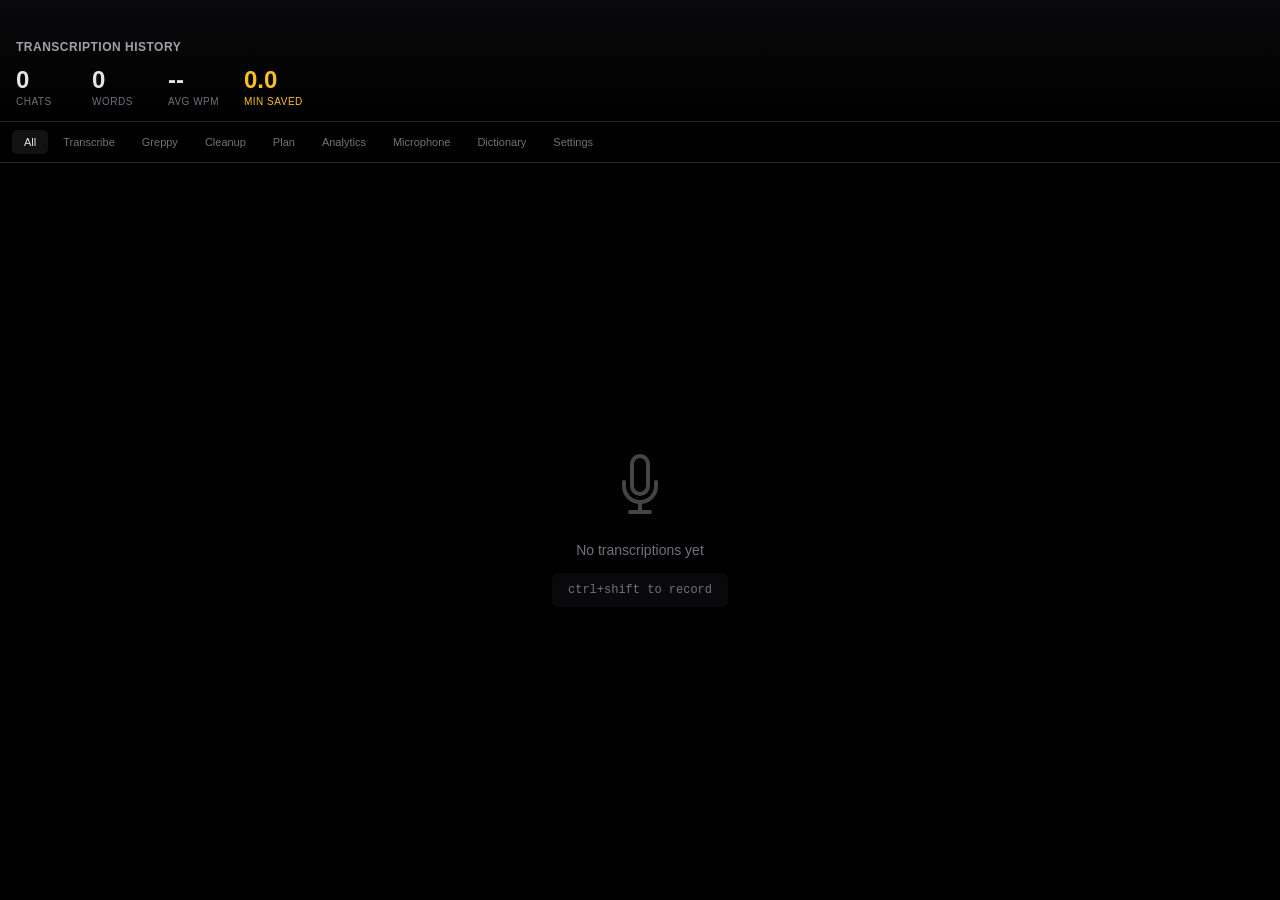
==== src/index.html @ b8a74268 "phase 6: decommission old implementations; relocate app to root The unified Tauri app fully replaces" ====
<!DOCTYPE html>
<html lang="en">
<head>
  <meta charset="UTF-8">
  <meta name="viewport" content="width=device-width, initial-scale=1.0">
  <title>VibeToText History</title>
  <link rel="stylesheet" href="styles.css">
</head>
<body>
  <div class="container">
    <header class="header">
      <h1>Transcription History</h1>
      <div class="stats" id="stats">
        <span class="stat">
          <span class="stat-value" id="total-sessions">0</span>
          <span class="stat-label">chats</span>
        </span>
        <span class="stat">
          <span class="stat-value" id="total-words">0</span>
          <span class="stat-label">words</span>
        </span>
        <span class="stat">
          <span class="stat-value" id="avg-wpm">--</span>
          <span class="stat-label">avg WPM</span>
        </span>
        <span class="stat highlight">
          <span class="stat-value" id="time-saved">0</span>
          <span class="stat-label">min saved</span>
        </span>
      </div>
    </header>

    <div class="tabs" id="tabs">
      <button class="tab active" data-mode="all">All</button>
      <button class="tab" data-mode="transcribe">Transcribe</button>
      <button class="tab" data-mode="greppy">Greppy</button>
      <button class="tab" data-mode="cleanup">Cleanup</button>
      <button class="tab" data-mode="plan">Plan</button>
      <button class="tab" data-mode="analytics">Analytics</button>
      <button class="tab" data-mode="microphone">Microphone</button>
      <button class="tab" data-mode="dictionary">Dictionary</button>
      <button class="tab" data-mode="settings">Settings</button>
    </div>

    <div class="common-words" id="common-words-section">
      <h3>Top Words</h3>
      <div class="word-chips" id="common-words"></div>
    </div>

    <div class="entries" id="entries">
      <!-- Entries will be populated by JavaScript -->
    </div>

    <div class="empty-state" id="empty-state" style="display: none;">
      <svg class="empty-state-icon" viewBox="0 0 24 24" fill="none" stroke="currentColor" stroke-width="1.5">
        <path d="M12 18.75a6 6 0 006-6v-1.5m-6 7.5a6 6 0 01-6-6v-1.5m6 7.5v3.75m-3.75 0h7.5M12 15.75a3 3 0 01-3-3V4.5a3 3 0 116 0v8.25a3 3 0 01-3 3z" stroke-linecap="round" stroke-linejoin="round"/>
      </svg>
      <p>No transcriptions yet</p>
      <p class="hint">ctrl+shift to record</p>
    </div>

    <div class="microphone-panel" id="microphone-panel" style="display: none;">
      <div class="mic-settings">
        <h3>Audio Input Device</h3>
        <p class="mic-description">Select the microphone to use for voice recording.</p>
        <select id="mic-select" class="mic-dropdown">
          <option value="">Loading devices...</option>
        </select>
        <p class="mic-status" id="mic-status"></p>
      </div>
    </div>

    <div class="dictionary-panel" id="dictionary-panel" style="display: none;">
      <div class="dict-settings">
        <h3>Custom Dictionary</h3>
        <p class="dict-description">Add words you use frequently to improve transcription accuracy. These words will be included in the Whisper prompt.</p>
        <div class="dict-input-row">
          <input type="text" id="dict-input" class="dict-input" placeholder="Enter a word or phrase...">
          <button id="dict-add-btn" class="dict-add-btn">Add</button>
        </div>
        <div class="dict-words" id="dict-words">
          <!-- Words will be populated by JavaScript -->
        </div>
        <p class="dict-status" id="dict-status"></p>
      </div>
    </div>

    <div class="settings-panel" id="settings-panel" style="display: none;">
      <div class="settings-section">
        <h3>Orb Position</h3>
        <p class="settings-description">Choose where the recording indicator appears on your screen.</p>
        <div class="orb-presets" id="orb-presets">
          <button class="orb-preset" data-preset="top-left">Top Left</button>
          <button class="orb-preset" data-preset="top-right">Top Right</button>
          <button class="orb-preset" data-preset="bottom-left">Bottom Left</button>
          <button class="orb-preset" data-preset="bottom-right">Bottom Right</button>
          <button class="orb-preset active" data-preset="bottom-center">Bottom Center</button>
        </div>
        <p class="settings-sublabel">Or set exact coordinates:</p>
        <div class="orb-custom-pos">
          <div class="orb-coord">
            <label for="orb-x">X</label>
            <input type="number" id="orb-x" class="orb-coord-input" placeholder="px">
          </div>
          <div class="orb-coord">
            <label for="orb-y">Y</label>
            <input type="number" id="orb-y" class="orb-coord-input" placeholder="px">
          </div>
          <button id="orb-custom-save" class="orb-custom-btn">Apply</button>
        </div>
        <p class="settings-status" id="orb-status"></p>
      </div>

      <div class="settings-section">
        <h3>Whisper Model</h3>
        <p class="settings-description">Larger models are more accurate but slower to load and transcribe.</p>
        <select id="model-select" class="mic-dropdown">
          <option value="tiny">tiny — fastest, least accurate</option>
          <option value="base">base</option>
          <option value="small" selected>small (default)</option>
          <option value="medium">medium</option>
          <option value="large">large</option>
          <option value="large-v3">large-v3</option>
          <option value="large-v3-turbo">large-v3-turbo — most accurate</option>
        </select>
        <p class="settings-status" id="model-status"></p>
      </div>
    </div>

    <div class="analytics-panel" id="analytics-panel" style="display: none;">
      <div class="chart-grid">
        <!-- Streaks & Records -->
        <div class="chart-card">
          <h3>Streaks</h3>
          <div id="streaks-card"></div>
        </div>
        <div class="chart-card">
          <h3>Personal Records</h3>
          <div id="records-card"></div>
        </div>

        <!-- Topic Speed & Mood -->
        <div class="chart-card full-width">
          <h3>Topic Speed & Mood</h3>
          <div id="topic-speed-mood"></div>
        </div>

        <!-- Goals -->
        <div class="chart-card">
          <h3>Daily Goal Progress</h3>
          <div id="goals-card"></div>
        </div>

        <!-- Activity Heatmap -->
        <div class="chart-card">
          <div class="activity-header">
            <h3>Activity</h3>
            <div class="activity-tabs">
              <button class="activity-tab active" data-view="hourly">Hourly</button>
              <button class="activity-tab" data-view="yearly">Yearly</button>
            </div>
          </div>
          <div id="activity-heatmap"></div>
          <div id="activity-yearly" style="display: none;"></div>
        </div>
        <div class="chart-card">
          <h3>Peak Hours</h3>
          <div id="peak-hours"></div>
        </div>

        <!-- Time Charts -->
        <div class="chart-card">
          <h3>Words Over Time</h3>
          <div id="words-chart"></div>
        </div>
        <div class="chart-card">
          <h3>Time Saved</h3>
          <div id="time-saved-chart"></div>
        </div>
        <div class="chart-card">
          <h3>Cumulative Talking Time</h3>
          <div id="cumulative-talking-time-chart"></div>
        </div>
        <div class="chart-card">
          <h3>Speaking Speed (WPM)</h3>
          <div id="wpm-chart"></div>
        </div>
        <div class="chart-card">
          <h3>Usage by Mode</h3>
          <div id="mode-donut"></div>
        </div>

        <!-- Period Comparison -->
        <div class="chart-card full-width">
          <h3>This Week vs Last Week</h3>
          <div id="period-comparison"></div>
        </div>

        <!-- Speech Patterns -->
        <div class="chart-card">
          <h3>Filler Words</h3>
          <div id="filler-words"></div>
        </div>
        <div class="chart-card">
          <h3>Common Phrases</h3>
          <div id="common-phrases"></div>
        </div>

        <!-- Vocabulary Section -->
        <div class="chart-card">
          <h3>New Words This Week</h3>
          <div id="new-words-week"></div>
        </div>
        <div class="chart-card">
          <h3>Speaking Level</h3>
          <div id="reading-level"></div>
        </div>
        <div class="chart-card">
          <h3>Vocabulary Growth</h3>
          <div id="vocab-growth"></div>
        </div>
        <div class="chart-card">
          <h3>Word Length</h3>
          <div id="word-length-dist"></div>
        </div>
        <div class="chart-card full-width">
          <h3>Your Rare Words</h3>
          <div id="rare-words"></div>
        </div>

        <!-- WPM by Hour -->
        <div class="chart-card full-width">
          <h3>WPM by Hour of Day</h3>
          <div id="wpm-by-hour"></div>
        </div>


        <!-- Word Cloud -->
        <div class="chart-card full-width">
          <h3>Word Cloud</h3>
          <div id="word-cloud"></div>
        </div>

        <!-- Sentiment -->
        <div class="chart-card full-width">
          <h3>Sentiment Over Time</h3>
          <div id="sentiment-chart"></div>
        </div>
      </div>
    </div>
  </div>

  <script src="lib/d3.min.js"></script>
  <script src="api.js"></script>
  <script src="analytics.js"></script>
  <script src="renderer.js"></script>
</body>
</html>
---- src/styles.css ----
* {
  margin: 0;
  padding: 0;
  box-sizing: border-box;
}

:root {
  --bg-primary: #000000;
  --bg-secondary: #09090b;
  --bg-tertiary: #121212;
  --bg-hover: #18181b;
  --border: #27272a;
  --text-primary: #e4e4e7;
  --text-secondary: #a1a1aa;
  --text-muted: #71717a;
  --accent: #fbbf24;
  --accent-soft: rgba(251, 191, 36, 0.15);
  --green: #a1a1aa;
  --green-soft: rgba(161, 161, 170, 0.1);
  --purple: #a1a1aa;
  --purple-soft: rgba(161, 161, 170, 0.1);
  --orange: #a1a1aa;
  --orange-soft: rgba(161, 161, 170, 0.1);
  --blue: #a1a1aa;
  --blue-soft: rgba(161, 161, 170, 0.1);
}

body {
  font-family: -apple-system, BlinkMacSystemFont, 'SF Pro Text', 'Segoe UI', Roboto, sans-serif;
  background: var(--bg-primary);
  color: var(--text-primary);
  font-size: 13px;
  line-height: 1.5;
  overflow: hidden;
  -webkit-font-smoothing: antialiased;
}

.container {
  display: flex;
  flex-direction: column;
  height: 100vh;
}

/* Draggable title bar area */
.header {
  -webkit-app-region: drag;
  padding: 38px 16px 12px;
  background: linear-gradient(180deg, var(--bg-secondary) 0%, var(--bg-primary) 100%);
  border-bottom: 1px solid var(--border);
}

.header h1 {
  font-size: 12px;
  font-weight: 600;
  color: var(--text-secondary);
  text-transform: uppercase;
  letter-spacing: 0.5px;
  margin-bottom: 12px;
}

.stats {
  display: flex;
  gap: 16px;
  flex-wrap: wrap;
}

.stat {
  display: flex;
  flex-direction: column;
  gap: 2px;
  min-width: 60px;
}

.stat-value {
  font-size: 24px;
  font-weight: 700;
  color: var(--text-primary);
  line-height: 1;
  font-feature-settings: 'tnum';
}

@media (max-width: 480px) {
  .stats {
    display: grid;
    grid-template-columns: 1fr 1fr;
    gap: 8px 16px;
  }

  .stat-value {
    font-size: 20px;
  }
}

.stat-label {
  font-size: 10px;
  color: var(--text-muted);
  text-transform: uppercase;
  letter-spacing: 0.5px;
}

.stat.highlight .stat-value {
  color: var(--accent);
}

.stat.highlight .stat-label {
  color: var(--accent);
}

/* Tabs */
.tabs {
  display: flex;
  gap: 3px;
  padding: 8px 12px;
  background: var(--bg-primary);
  border-bottom: 1px solid var(--border);
  overflow-x: auto;
  -webkit-overflow-scrolling: touch;
  scrollbar-width: none;
}

.tabs::-webkit-scrollbar {
  display: none;
}

.tab {
  padding: 6px 12px;
  border: none;
  background: transparent;
  color: var(--text-muted);
  font-size: 11px;
  font-weight: 500;
  border-radius: 5px;
  cursor: pointer;
  transition: all 0.15s ease;
  white-space: nowrap;
  flex-shrink: 0;
}

.tab:hover {
  background: var(--bg-tertiary);
  color: var(--text-secondary);
}

.tab.active {
  background: var(--bg-tertiary);
  color: var(--text-primary);
}

.tab[data-mode="transcribe"].active {
  background: var(--green-soft);
  color: var(--green);
}

.tab[data-mode="greppy"].active {
  background: var(--purple-soft);
  color: var(--purple);
}

.tab[data-mode="cleanup"].active {
  background: var(--orange-soft);
  color: var(--orange);
}

.tab[data-mode="plan"].active {
  background: var(--blue-soft);
  color: var(--blue);
}

.common-words {
  padding: 12px 16px;
  background: var(--bg-secondary);
  border-bottom: 1px solid var(--border);
}

.common-words h3 {
  font-size: 10px;
  font-weight: 600;
  color: var(--text-muted);
  text-transform: uppercase;
  letter-spacing: 0.8px;
  margin-bottom: 10px;
}

.word-chips {
  display: flex;
  flex-wrap: wrap;
  gap: 6px;
}

.word-chip {
  background: var(--bg-tertiary);
  padding: 5px 10px;
  border-radius: 6px;
  font-size: 12px;
  font-weight: 500;
  color: var(--text-secondary);
  border: 1px solid var(--border);
  transition: all 0.15s ease;
}

.word-chip:hover {
  background: var(--bg-hover);
  border-color: var(--accent);
}

.word-chip .count {
  color: var(--accent);
  font-weight: 600;
  margin-left: 5px;
  font-size: 11px;
}

.entries {
  flex: 1;
  overflow-y: auto;
  padding: 12px 16px;
}

.entries::-webkit-scrollbar {
  width: 8px;
}

.entries::-webkit-scrollbar-track {
  background: transparent;
}

.entries::-webkit-scrollbar-thumb {
  background: var(--border);
  border-radius: 4px;
  border: 2px solid var(--bg-primary);
}

.entries::-webkit-scrollbar-thumb:hover {
  background: var(--text-muted);
}

.entry {
  background: var(--bg-secondary);
  border-radius: 12px;
  padding: 14px 16px;
  margin-bottom: 8px;
  border: 1px solid var(--border);
  transition: all 0.2s ease;
  cursor: default;
}

.entry:hover {
  background: var(--bg-tertiary);
  border-color: var(--accent);
  transform: translateY(-1px);
  box-shadow: 0 4px 12px rgba(0, 0, 0, 0.3);
}

.entry-header {
  display: flex;
  justify-content: space-between;
  align-items: center;
  margin-bottom: 10px;
}

.entry-time {
  font-size: 11px;
  color: var(--text-muted);
  font-weight: 500;
}

.entry-mode {
  font-size: 10px;
  padding: 3px 8px;
  border-radius: 4px;
  text-transform: uppercase;
  font-weight: 600;
  letter-spacing: 0.3px;
}

.entry-mode.transcribe {
  background: var(--green-soft);
  color: var(--green);
}

.entry-mode.greppy {
  background: var(--purple-soft);
  color: var(--purple);
}

.entry-mode.cleanup {
  background: var(--orange-soft);
  color: var(--orange);
}

.entry-mode.plan {
  background: var(--blue-soft);
  color: var(--blue);
}

.entry-text {
  color: var(--text-primary);
  font-size: 14px;
  line-height: 1.6;
  word-break: break-word;
}

.entry-footer {
  display: flex;
  justify-content: space-between;
  align-items: center;
  margin-top: 10px;
  padding-top: 10px;
  border-top: 1px solid var(--border);
}

.entry-stats {
  font-size: 11px;
  color: var(--text-muted);
  margin-top: 10px;
}

.empty-state {
  flex: 1;
  display: flex;
  flex-direction: column;
  justify-content: center;
  align-items: center;
  padding: 40px;
  text-align: center;
}

.empty-state-icon {
  width: 64px;
  height: 64px;
  margin-bottom: 20px;
  opacity: 0.3;
}

.empty-state p {
  margin: 4px 0;
  color: var(--text-muted);
  font-size: 14px;
}

.empty-state .hint {
  font-size: 12px;
  color: var(--text-muted);
  margin-top: 8px;
  padding: 8px 16px;
  background: var(--bg-secondary);
  border-radius: 6px;
  font-family: 'SF Mono', Monaco, 'Courier New', monospace;
}

/* Animations */
@keyframes fadeIn {
  from {
    opacity: 0;
    transform: translateY(8px);
  }
  to {
    opacity: 1;
    transform: translateY(0);
  }
}

.entry {
  animation: fadeIn 0.2s ease;
}

/* Selection */
::selection {
  background: var(--accent);
  color: white;
}

/* Analytics Tab */
.tab[data-mode="analytics"].active {
  background: rgba(251, 191, 36, 0.15);
  color: #fbbf24;
}

/* Analytics Panel */
.analytics-panel {
  flex: 1;
  overflow-y: auto;
  overflow-x: hidden;
  padding: 8px;
  scrollbar-width: thin;
  scrollbar-color: var(--border) transparent;
}

.analytics-panel::-webkit-scrollbar {
  width: 6px;
}

.analytics-panel::-webkit-scrollbar-track {
  background: transparent;
}

.analytics-panel::-webkit-scrollbar-thumb {
  background: var(--border);
  border-radius: 3px;
}

.analytics-panel::-webkit-scrollbar-thumb:hover {
  background: var(--text-muted);
}

.chart-grid {
  display: grid;
  grid-template-columns: 1fr;
  gap: 8px;
}

@media (min-width: 700px) {
  .chart-grid {
    grid-template-columns: repeat(2, 1fr);
  }
}

@media (min-width: 1100px) {
  .chart-grid {
    grid-template-columns: repeat(3, 1fr);
  }
}

.chart-card {
  background: var(--bg-secondary);
  border: 1px solid var(--border);
  border-radius: 10px;
  padding: 10px;
  min-height: 120px;
  overflow: hidden;
}

.chart-card svg {
  max-width: 100%;
  height: auto;
}

.chart-card.full-width {
  grid-column: 1 / -1;
}

.chart-card h3 {
  font-size: 10px;
  font-weight: 600;
  color: var(--text-muted);
  text-transform: uppercase;
  letter-spacing: 0.5px;
  margin-bottom: 8px;
}

.activity-header {
  display: flex;
  justify-content: space-between;
  align-items: center;
  margin-bottom: 8px;
}

.activity-header h3 {
  margin-bottom: 0;
}

.activity-tabs {
  display: flex;
  gap: 4px;
  background: var(--bg-primary);
  padding: 3px;
  border-radius: 6px;
}

.activity-tab {
  padding: 4px 12px;
  font-size: 11px;
  font-weight: 500;
  color: var(--text-muted);
  background: transparent;
  border: none;
  border-radius: 4px;
  cursor: pointer;
  transition: all 0.15s ease;
}

.activity-tab:hover {
  color: var(--text-primary);
}

.activity-tab.active {
  background: var(--bg-tertiary);
  color: var(--text-primary);
}

/* Sessions Today */
#sessions-today {
  display: flex;
  justify-content: center;
  align-items: center;
}

/* Activity Heatmap */
.activity-heatmap rect {
  rx: 2;
}

.chart-line {
  fill: none;
  stroke-width: 2;
}

.chart-area {
  opacity: 0.3;
}

.chart-dot {
  r: 4;
}

.axis text {
  fill: var(--text-muted);
  font-size: 10px;
}

.axis line,
.axis path {
  stroke: var(--border);
}

.grid line {
  stroke: var(--border);
  stroke-opacity: 0.3;
}

.grid path {
  stroke-width: 0;
}

.chart-tooltip {
  position: absolute;
  background: var(--bg-tertiary);
  border: 1px solid var(--border);
  border-radius: 6px;
  padding: 8px 12px;
  font-size: 12px;
  color: var(--text-primary);
  pointer-events: none;
  z-index: 100;
  max-width: 200px;
  box-shadow: 0 4px 12px rgba(0,0,0,0.5);
}

.donut-legend {
  display: flex;
  flex-wrap: wrap;
  gap: 12px;
  margin-top: 12px;
  justify-content: center;
}

.legend-item {
  display: flex;
  align-items: center;
  gap: 6px;
  font-size: 12px;
  color: var(--text-secondary);
}

.legend-color {
  width: 12px;
  height: 12px;
  border-radius: 3px;
}

.analytics-empty {
  display: flex;
  flex-direction: column;
  align-items: center;
  justify-content: center;
  height: 120px;
  color: var(--text-muted);
  font-size: 12px;
}

/* Stat Cards */
.stat-grid {
  display: grid;
  grid-template-columns: repeat(auto-fit, minmax(100px, 1fr));
  gap: 8px;
}

.stat-item {
  text-align: center;
  padding: 8px 6px;
  background: var(--bg-tertiary);
  border-radius: 6px;
}

.stat-item.highlight {
  background: rgba(251, 191, 36, 0.1);
}

.stat-item.highlight .stat-number {
  color: #fbbf24;
}

.stat-number {
  font-size: 20px;
  font-weight: 700;
  color: var(--text-primary);
  line-height: 1.2;
}

.stat-number.small {
  font-size: 16px;
}

.stat-desc {
  font-size: 9px;
  color: var(--text-muted);
  text-transform: uppercase;
  letter-spacing: 0.4px;
  margin-top: 2px;
}

/* Progress Bars */
.goal-container {
  padding: 4px 0;
}

.goal-header {
  display: flex;
  justify-content: space-between;
  align-items: center;
  margin-bottom: 6px;
}

.goal-label {
  font-size: 11px;
  color: var(--text-secondary);
}

.goal-value {
  font-size: 11px;
  color: var(--text-primary);
  font-weight: 600;
}

.goal-bar {
  height: 6px;
  background: var(--bg-tertiary);
  border-radius: 3px;
  overflow: hidden;
}

.goal-fill {
  height: 100%;
  border-radius: 4px;
  transition: width 0.3s ease;
}

.goal-fill.green { background: var(--accent); }
.goal-fill.accent { background: var(--accent); }
.goal-fill.blue { background: var(--accent); }

/* Filler Words */
.filler-list {
  display: flex;
  flex-direction: column;
  gap: 8px;
}

.filler-item {
  display: flex;
  align-items: center;
  gap: 10px;
}

.filler-word {
  font-size: 13px;
  color: var(--text-secondary);
  width: 70px;
  font-family: 'SF Mono', Monaco, monospace;
}

.filler-bar {
  flex: 1;
  height: 6px;
  background: var(--bg-tertiary);
  border-radius: 3px;
  overflow: hidden;
}

.filler-fill {
  height: 100%;
  background: var(--accent);
  border-radius: 3px;
}

.filler-count {
  font-size: 11px;
  color: var(--text-muted);
  width: 40px;
  text-align: right;
}

/* Vocabulary Stats */
.vocab-stats {
  display: flex;
  flex-direction: column;
  gap: 16px;
}

.vocab-main {
  text-align: center;
  padding: 16px;
  background: var(--bg-tertiary);
  border-radius: 8px;
}

.vocab-number {
  font-size: 32px;
  font-weight: 700;
  color: #fbbf24;
}

.vocab-label {
  font-size: 11px;
  color: var(--text-muted);
  text-transform: uppercase;
  margin-top: 4px;
}

.vocab-sub {
  display: flex;
  justify-content: space-around;
  text-align: center;
}

.vocab-sub-item {
  flex: 1;
}

.vocab-sub-number {
  font-size: 18px;
  font-weight: 600;
  color: var(--text-primary);
}

.vocab-sub-label {
  font-size: 10px;
  color: var(--text-muted);
}

/* Common Phrases */
.phrases-list {
  display: flex;
  flex-wrap: wrap;
  gap: 8px;
}

.phrase-chip {
  background: var(--bg-tertiary);
  padding: 6px 12px;
  border-radius: 16px;
  font-size: 12px;
  color: var(--text-secondary);
  border: 1px solid var(--border);
}

.phrase-chip .count {
  color: var(--accent);
  font-weight: 600;
  margin-left: 6px;
}

/* Period Comparison */
.comparison-container {
  display: grid;
  grid-template-columns: 1fr;
  gap: 20px;
}

@media (min-width: 500px) {
  .comparison-container {
    grid-template-columns: 1fr 1fr;
  }
}

.comparison-period {
  text-align: center;
}

.comparison-label {
  font-size: 11px;
  color: var(--text-muted);
  text-transform: uppercase;
  margin-bottom: 12px;
}

.comparison-stats {
  display: flex;
  flex-direction: column;
  gap: 8px;
}

.comparison-stat {
  display: flex;
  justify-content: space-between;
  padding: 8px 12px;
  background: var(--bg-tertiary);
  border-radius: 6px;
}

.comparison-stat-label {
  font-size: 12px;
  color: var(--text-secondary);
}

.comparison-stat-value {
  font-size: 12px;
  font-weight: 600;
  color: var(--text-primary);
}

.comparison-stat-value.up {
  color: var(--accent);
}

.comparison-stat-value.down {
  color: var(--text-muted);
}

/* Word Cloud */
.word-cloud-container {
  display: flex;
  flex-wrap: wrap;
  justify-content: center;
  align-items: center;
  gap: 6px;
  padding: 10px;
  min-height: 100px;
  word-break: break-word;
}

.cloud-word {
  color: var(--text-secondary);
  transition: color 0.2s, transform 0.2s;
  cursor: default;
}

.cloud-word:hover {
  color: #fbbf24;
  transform: scale(1.1);
}

/* Sentiment */
.sentiment-legend {
  display: flex;
  justify-content: center;
  gap: 20px;
  margin-top: 8px;
  font-size: 11px;
}

.sentiment-legend-item {
  display: flex;
  align-items: center;
  gap: 6px;
  color: var(--text-muted);
}

.sentiment-dot {
  width: 8px;
  height: 8px;
  border-radius: 50%;
}

.sentiment-dot.positive { background: var(--accent); }
.sentiment-dot.neutral { background: var(--text-muted); }
.sentiment-dot.negative { background: var(--text-muted); }

/* New Words This Week */
.new-words-container {
  text-align: center;
  padding: 10px 0;
}

.new-words-main {
  margin-bottom: 16px;
}

.new-words-number {
  font-size: 42px;
  font-weight: 700;
  color: #fbbf24;
  line-height: 1;
}

.new-words-label {
  font-size: 12px;
  color: var(--text-muted);
  margin-top: 4px;
}

.new-words-examples {
  display: flex;
  flex-wrap: wrap;
  justify-content: center;
  gap: 6px;
  max-height: 300px;
  overflow-y: auto;
  scrollbar-width: thin;
  scrollbar-color: var(--border) transparent;
}

.new-words-examples::-webkit-scrollbar {
  width: 6px;
}

.new-words-examples::-webkit-scrollbar-track {
  background: transparent;
}

.new-words-examples::-webkit-scrollbar-thumb {
  background: var(--border);
  border-radius: 3px;
}

.new-words-examples::-webkit-scrollbar-thumb:hover {
  background: var(--text-muted);
}

.new-word-tag {
  padding: 4px 10px;
  background: var(--bg-tertiary);
  border-radius: 12px;
  font-size: 11px;
  color: var(--text-secondary);
}

.new-word-more {
  padding: 4px 10px;
  font-size: 11px;
  color: var(--text-muted);
}

.new-word-more-clickable {
  cursor: pointer;
  border-radius: 12px;
  background: var(--bg-tertiary);
}

.new-word-more-clickable:hover {
  color: var(--text-secondary);
  background: var(--bg-hover, var(--bg-tertiary));
}

/* Reading Level */
.reading-level-container {
  text-align: center;
  padding: 10px 0;
}

.reading-level-main {
  margin-bottom: 20px;
}

.reading-level-grade {
  font-size: 36px;
  font-weight: 700;
  color: #fbbf24;
  line-height: 1;
}

.reading-level-label {
  font-size: 12px;
  color: var(--text-muted);
  margin-top: 4px;
}

.reading-level-scale {
  position: relative;
  height: 6px;
  margin: 0 20px 8px;
}

.reading-level-track {
  position: absolute;
  width: 100%;
  height: 100%;
  background: linear-gradient(to right, var(--text-muted), var(--accent), var(--text-primary));
  border-radius: 3px;
  opacity: 0.3;
}

.reading-level-marker {
  position: absolute;
  width: 12px;
  height: 12px;
  background: #fbbf24;
  border-radius: 50%;
  top: -3px;
  transform: translateX(-50%);
}

.reading-level-labels {
  display: flex;
  justify-content: space-between;
  font-size: 10px;
  color: var(--text-muted);
  padding: 0 20px;
}

/* Word Length Distribution */
.word-length-container {
  padding: 10px 0;
}

.word-length-bar {
  display: flex;
  height: 24px;
  border-radius: 6px;
  overflow: hidden;
  margin-bottom: 12px;
}

.word-length-segment {
  transition: width 0.3s ease;
}

.word-length-legend {
  display: flex;
  flex-direction: column;
  gap: 6px;
}

.word-length-legend-item {
  display: flex;
  align-items: center;
  gap: 8px;
  font-size: 11px;
}

.word-length-dot {
  width: 10px;
  height: 10px;
  border-radius: 2px;
  flex-shrink: 0;
}

.word-length-legend-label {
  color: var(--text-secondary);
  flex: 1;
}

.word-length-legend-value {
  color: var(--text-primary);
  font-weight: 600;
}

/* Rare Words */
.rare-words-container {
  display: flex;
  flex-wrap: wrap;
  gap: 8px;
  padding: 8px 0;
}

.rare-word-tag {
  display: inline-flex;
  align-items: center;
  gap: 6px;
  padding: 6px 12px;
  background: var(--bg-tertiary);
  border-radius: 16px;
  border: 1px solid var(--border);
}

.rare-word-text {
  font-size: 12px;
  color: var(--text-primary);
}

.rare-word-count {
  font-size: 10px;
  color: var(--text-muted);
  background: var(--bg-primary);
  padding: 2px 6px;
  border-radius: 8px;
}

/* Small window overrides (mobile / narrow) */
@media (max-width: 480px) {
  .analytics-panel {
    padding: 6px;
  }

  .chart-grid {
    gap: 6px;
  }

  .chart-card {
    padding: 8px;
    min-height: 100px;
  }

  .new-words-number {
    font-size: 32px;
  }

  .reading-level-grade {
    font-size: 28px;
  }

  .phrase-chip {
    font-size: 11px;
    padding: 4px 8px;
  }

  .rare-word-tag {
    padding: 4px 8px;
  }

  .comparison-container {
    grid-template-columns: 1fr;
    gap: 12px;
  }
}

/* Microphone Tab */
.tab[data-mode="microphone"].active {
  background: rgba(161, 161, 166, 0.1);
  color: var(--text-primary);
}

/* Microphone Panel */
.microphone-panel {
  flex: 1;
  overflow-y: auto;
  padding: 20px;
}

.mic-settings {
  background: var(--bg-secondary);
  border: 1px solid var(--border);
  border-radius: 12px;
  padding: 24px;
  max-width: 500px;
}

.mic-settings h3 {
  font-size: 16px;
  font-weight: 600;
  color: var(--text-primary);
  margin-bottom: 8px;
}

.mic-description {
  font-size: 13px;
  color: var(--text-secondary);
  margin-bottom: 16px;
}

.mic-dropdown {
  width: 100%;
  padding: 12px 16px;
  font-size: 14px;
  background: var(--bg-tertiary);
  border: 1px solid var(--border);
  border-radius: 8px;
  color: var(--text-primary);
  cursor: pointer;
  appearance: none;
  background-image: url("data:image/svg+xml,%3Csvg xmlns='http://www.w3.org/2000/svg' width='12' height='12' viewBox='0 0 12 12'%3E%3Cpath fill='%236e6e73' d='M6 8L1 3h10z'/%3E%3C/svg%3E");
  background-repeat: no-repeat;
  background-position: right 12px center;
}

.mic-dropdown:hover {
  border-color: var(--accent);
}

.mic-dropdown:focus {
  outline: none;
  border-color: var(--accent);
  box-shadow: 0 0 0 3px var(--accent-soft);
}

.mic-dropdown option {
  background: var(--bg-tertiary);
  color: var(--text-primary);
  padding: 8px;
}

.mic-status {
  font-size: 12px;
  color: var(--accent);
  margin-top: 12px;
}

/* Dictionary Tab */
.tab[data-mode="dictionary"].active {
  background: rgba(161, 161, 166, 0.1);
  color: var(--text-primary);
}

/* Dictionary Panel */
.dictionary-panel {
  flex: 1;
  overflow-y: auto;
  padding: 20px;
}

.dict-settings {
  background: var(--bg-secondary);
  border: 1px solid var(--border);
  border-radius: 12px;
  padding: 24px;
  max-width: 500px;
}

.dict-settings h3 {
  font-size: 16px;
  font-weight: 600;
  color: var(--text-primary);
  margin-bottom: 8px;
}

.dict-description {
  font-size: 13px;
  color: var(--text-secondary);
  margin-bottom: 16px;
  line-height: 1.5;
}

.dict-input-row {
  display: flex;
  gap: 8px;
  margin-bottom: 16px;
}

.dict-input {
  flex: 1;
  padding: 12px 16px;
  font-size: 14px;
  background: var(--bg-tertiary);
  border: 1px solid var(--border);
  border-radius: 8px;
  color: var(--text-primary);
}

.dict-input:hover {
  border-color: var(--accent);
}

.dict-input:focus {
  outline: none;
  border-color: var(--accent);
  box-shadow: 0 0 0 3px var(--accent-soft);
}

.dict-input::placeholder {
  color: var(--text-muted);
}

.dict-add-btn {
  padding: 12px 20px;
  font-size: 14px;
  font-weight: 500;
  background: #fbbf24;
  border: none;
  border-radius: 8px;
  color: #0d0d0f;
  cursor: pointer;
  transition: all 0.15s ease;
}

.dict-add-btn:hover {
  background: #f59e0b;
}

.dict-add-btn:active {
  transform: scale(0.98);
}

.dict-words {
  display: flex;
  flex-wrap: wrap;
  gap: 8px;
  min-height: 40px;
}

.dict-word {
  display: flex;
  align-items: center;
  gap: 6px;
  background: var(--bg-tertiary);
  padding: 8px 12px;
  border-radius: 6px;
  font-size: 13px;
  color: var(--text-primary);
  border: 1px solid var(--border);
}

.dict-word-remove {
  display: flex;
  align-items: center;
  justify-content: center;
  width: 18px;
  height: 18px;
  background: transparent;
  border: none;
  border-radius: 4px;
  color: var(--text-muted);
  cursor: pointer;
  font-size: 16px;
  line-height: 1;
  transition: all 0.15s ease;
}

.dict-word-remove:hover {
  background: rgba(239, 68, 68, 0.2);
  color: #ef4444;
}

.dict-empty {
  color: var(--text-muted);
  font-size: 13px;
  font-style: italic;
}

.dict-status {
  font-size: 12px;
  color: var(--accent);
  margin-top: 12px;
}

/* Settings Tab */
.tab[data-mode="settings"].active {
  background: rgba(161, 161, 166, 0.1);
  color: var(--text-primary);
}

/* Settings Panel */
.settings-panel {
  flex: 1;
  overflow-y: auto;
  padding: 20px;
}

.settings-section {
  background: var(--bg-secondary);
  border: 1px solid var(--border);
  border-radius: 12px;
  padding: 24px;
  max-width: 500px;
  margin-bottom: 16px;
}

.settings-section h3 {
  font-size: 16px;
  font-weight: 600;
  color: var(--text-primary);
  margin-bottom: 8px;
}

.settings-description {
  font-size: 13px;
  color: var(--text-secondary);
  margin-bottom: 16px;
  line-height: 1.5;
}

.settings-sublabel {
  font-size: 12px;
  color: var(--text-muted);
  margin: 16px 0 8px;
}

.settings-status {
  font-size: 12px;
  color: var(--accent);
  margin-top: 12px;
}

/* Orb Preset Buttons */
.orb-presets {
  display: grid;
  grid-template-columns: repeat(3, 1fr);
  gap: 8px;
}

.orb-preset {
  padding: 10px 12px;
  font-size: 13px;
  background: var(--bg-tertiary);
  border: 1px solid var(--border);
  border-radius: 8px;
  color: var(--text-secondary);
  cursor: pointer;
  transition: all 0.15s ease;
}

.orb-preset:hover {
  border-color: var(--accent);
  color: var(--text-primary);
}

.orb-preset.active {
  background: rgba(251, 191, 36, 0.1);
  border-color: var(--accent);
  color: var(--accent);
  font-weight: 500;
}

/* Orb Custom Position */
.orb-custom-pos {
  display: flex;
  gap: 8px;
  align-items: flex-end;
}

.orb-coord {
  flex: 1;
}

.orb-coord label {
  display: block;
  font-size: 12px;
  color: var(--text-muted);
  margin-bottom: 4px;
}

.orb-coord-input {
  width: 100%;
  padding: 10px 12px;
  font-size: 14px;
  background: var(--bg-tertiary);
  border: 1px solid var(--border);
  border-radius: 8px;
  color: var(--text-primary);
  box-sizing: border-box;
}

.orb-coord-input:hover {
  border-color: var(--accent);
}

.orb-coord-input:focus {
  outline: none;
  border-color: var(--accent);
  box-shadow: 0 0 0 3px var(--accent-soft);
}

.orb-coord-input::placeholder {
  color: var(--text-muted);
}

.orb-custom-btn {
  padding: 10px 16px;
  font-size: 13px;
  font-weight: 500;
  background: #fbbf24;
  border: none;
  border-radius: 8px;
  color: #0d0d0f;
  cursor: pointer;
  transition: all 0.15s ease;
}

.orb-custom-btn:hover {
  background: #f59e0b;
}

.orb-custom-btn:active {
  transform: scale(0.98);
}

.restart-btn {
  padding: 12px 24px;
  font-size: 14px;
  font-weight: 500;
  background: #fbbf24;
  border: none;
  border-radius: 8px;
  color: #0d0d0f;
  cursor: pointer;
  transition: all 0.15s ease;
}

.restart-btn:hover {
  background: #f59e0b;
}

.restart-btn:active {
  transform: scale(0.98);
}
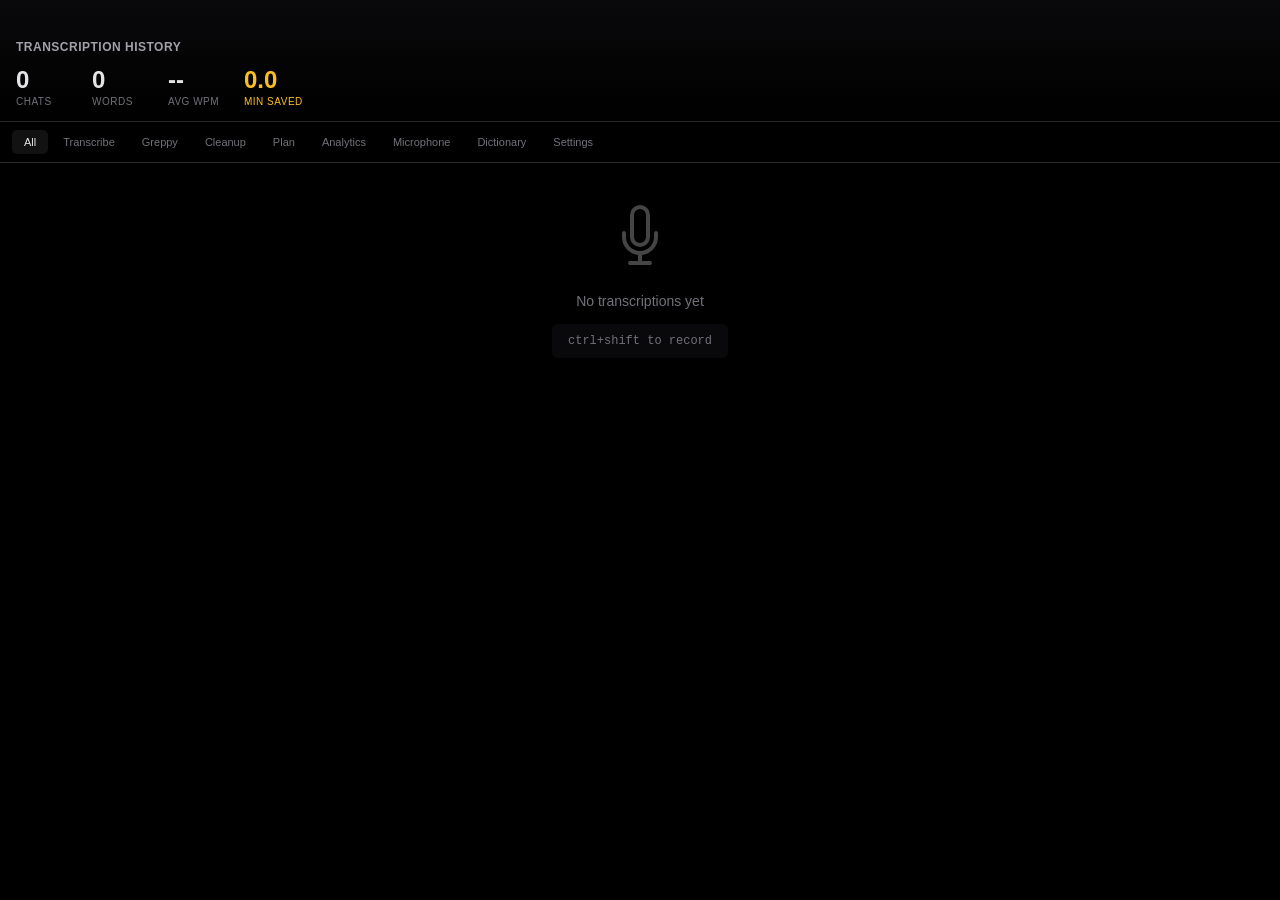
==== commit 67dd0734: "a11y: full ARIA tabs pattern (roving tabindex, keyboard nav, tabpanel roles) Adds the WAI-ARIA APG t" ====
--- a/src/index.html
+++ b/src/index.html
@@ -30,62 +30,70 @@
       </div>
     </header>
 
-    <div class="tabs" id="tabs">
-      <button class="tab active" data-mode="all">All</button>
-      <button class="tab" data-mode="transcribe">Transcribe</button>
-      <button class="tab" data-mode="greppy">Greppy</button>
-      <button class="tab" data-mode="cleanup">Cleanup</button>
-      <button class="tab" data-mode="plan">Plan</button>
-      <button class="tab" data-mode="analytics">Analytics</button>
-      <button class="tab" data-mode="microphone">Microphone</button>
-      <button class="tab" data-mode="dictionary">Dictionary</button>
-      <button class="tab" data-mode="settings">Settings</button>
-    </div>
-
-    <div class="common-words" id="common-words-section">
-      <h3>Top Words</h3>
-      <div class="word-chips" id="common-words"></div>
-    </div>
-
-    <div class="entries" id="entries">
-      <!-- Entries will be populated by JavaScript -->
-    </div>
-
-    <div class="empty-state" id="empty-state" style="display: none;">
-      <svg class="empty-state-icon" viewBox="0 0 24 24" fill="none" stroke="currentColor" stroke-width="1.5">
-        <path d="M12 18.75a6 6 0 006-6v-1.5m-6 7.5a6 6 0 01-6-6v-1.5m6 7.5v3.75m-3.75 0h7.5M12 15.75a3 3 0 01-3-3V4.5a3 3 0 116 0v8.25a3 3 0 01-3 3z" stroke-linecap="round" stroke-linejoin="round"/>
-      </svg>
-      <p>No transcriptions yet</p>
-      <p class="hint">ctrl+shift to record</p>
-    </div>
-
-    <div class="microphone-panel" id="microphone-panel" style="display: none;">
+    <div class="pipeline-banner" id="pipeline-banner" role="status" aria-live="polite" hidden>
+      <span class="pipeline-indicator" aria-hidden="true"></span>
+      <span id="pipeline-message"></span>
+    </div>
+
+    <div class="tabs" id="tabs" role="tablist" aria-label="View mode">
+      <button class="tab active" id="tab-all" data-mode="all" role="tab" aria-selected="true" aria-controls="panel-entries" tabindex="0">All</button>
+      <button class="tab" id="tab-transcribe" data-mode="transcribe" role="tab" aria-selected="false" aria-controls="panel-entries" tabindex="-1">Transcribe</button>
+      <button class="tab" id="tab-greppy" data-mode="greppy" role="tab" aria-selected="false" aria-controls="panel-entries" tabindex="-1">Greppy</button>
+      <button class="tab" id="tab-cleanup" data-mode="cleanup" role="tab" aria-selected="false" aria-controls="panel-entries" tabindex="-1">Cleanup</button>
+      <button class="tab" id="tab-plan" data-mode="plan" role="tab" aria-selected="false" aria-controls="panel-entries" tabindex="-1">Plan</button>
+      <button class="tab" id="tab-analytics" data-mode="analytics" role="tab" aria-selected="false" aria-controls="panel-analytics" tabindex="-1">Analytics</button>
+      <button class="tab" id="tab-microphone" data-mode="microphone" role="tab" aria-selected="false" aria-controls="panel-microphone" tabindex="-1">Microphone</button>
+      <button class="tab" id="tab-dictionary" data-mode="dictionary" role="tab" aria-selected="false" aria-controls="panel-dictionary" tabindex="-1">Dictionary</button>
+      <button class="tab" id="tab-settings" data-mode="settings" role="tab" aria-selected="false" aria-controls="panel-settings" tabindex="-1">Settings</button>
+    </div>
+
+    <div class="entries-panel" id="panel-entries" role="tabpanel" aria-labelledby="tab-all" tabindex="0">
+      <div class="common-words" id="common-words-section">
+        <h3>Top Words</h3>
+        <div class="word-chips" id="common-words"></div>
+      </div>
+
+      <div class="entries" id="entries">
+        <!-- Entries will be populated by JavaScript -->
+      </div>
+
+      <div class="empty-state" id="empty-state" style="display: none;">
+        <svg class="empty-state-icon" viewBox="0 0 24 24" fill="none" stroke="currentColor" stroke-width="1.5">
+          <path d="M12 18.75a6 6 0 006-6v-1.5m-6 7.5a6 6 0 01-6-6v-1.5m6 7.5v3.75m-3.75 0h7.5M12 15.75a3 3 0 01-3-3V4.5a3 3 0 116 0v8.25a3 3 0 01-3 3z" stroke-linecap="round" stroke-linejoin="round"/>
+        </svg>
+        <p>No transcriptions yet</p>
+        <p class="hint">ctrl+shift to record</p>
+      </div>
+    </div>
+
+    <div class="microphone-panel" id="microphone-panel" role="tabpanel" aria-labelledby="tab-microphone" tabindex="0" hidden>
       <div class="mic-settings">
-        <h3>Audio Input Device</h3>
+        <h3 id="mic-heading">Audio Input Device</h3>
         <p class="mic-description">Select the microphone to use for voice recording.</p>
-        <select id="mic-select" class="mic-dropdown">
+        <select id="mic-select" class="mic-dropdown" aria-labelledby="mic-heading">
           <option value="">Loading devices...</option>
         </select>
-        <p class="mic-status" id="mic-status"></p>
-      </div>
-    </div>
-
-    <div class="dictionary-panel" id="dictionary-panel" style="display: none;">
+        <p class="mic-status" id="mic-status" aria-live="polite"></p>
+      </div>
+    </div>
+
+    <div class="dictionary-panel" id="dictionary-panel" role="tabpanel" aria-labelledby="tab-dictionary" tabindex="0" hidden>
       <div class="dict-settings">
-        <h3>Custom Dictionary</h3>
+        <h3 id="dict-heading">Custom Dictionary</h3>
         <p class="dict-description">Add words you use frequently to improve transcription accuracy. These words will be included in the Whisper prompt.</p>
         <div class="dict-input-row">
+          <label for="dict-input" class="sr-only">Custom word or phrase</label>
           <input type="text" id="dict-input" class="dict-input" placeholder="Enter a word or phrase...">
           <button id="dict-add-btn" class="dict-add-btn">Add</button>
         </div>
-        <div class="dict-words" id="dict-words">
+        <div class="dict-words" id="dict-words" aria-labelledby="dict-heading">
           <!-- Words will be populated by JavaScript -->
         </div>
-        <p class="dict-status" id="dict-status"></p>
-      </div>
-    </div>
-
-    <div class="settings-panel" id="settings-panel" style="display: none;">
+        <p class="dict-status" id="dict-status" aria-live="polite"></p>
+      </div>
+    </div>
+
+    <div class="settings-panel" id="settings-panel" role="tabpanel" aria-labelledby="tab-settings" tabindex="0" hidden>
       <div class="settings-section">
         <h3>Orb Position</h3>
         <p class="settings-description">Choose where the recording indicator appears on your screen.</p>
@@ -108,26 +116,57 @@
           </div>
           <button id="orb-custom-save" class="orb-custom-btn">Apply</button>
         </div>
-        <p class="settings-status" id="orb-status"></p>
-      </div>
-
-      <div class="settings-section">
-        <h3>Whisper Model</h3>
+        <p class="settings-status" id="orb-status" aria-live="polite"></p>
+      </div>
+
+      <div class="settings-section">
+        <h3 id="model-heading">Whisper Model</h3>
         <p class="settings-description">Larger models are more accurate but slower to load and transcribe.</p>
-        <select id="model-select" class="mic-dropdown">
+        <select id="model-select" class="mic-dropdown" aria-labelledby="model-heading">
           <option value="tiny">tiny — fastest, least accurate</option>
           <option value="base">base</option>
           <option value="small" selected>small (default)</option>
           <option value="medium">medium</option>
-          <option value="large">large</option>
-          <option value="large-v3">large-v3</option>
-          <option value="large-v3-turbo">large-v3-turbo — most accurate</option>
+          <option value="large-v1">large-v1</option>
+          <option value="large-v2">large-v2</option>
+          <option value="large-v3">large-v3 — most accurate</option>
+          <option value="large-v3-turbo">large-v3-turbo — faster large model</option>
         </select>
-        <p class="settings-status" id="model-status"></p>
-      </div>
-    </div>
-
-    <div class="analytics-panel" id="analytics-panel" style="display: none;">
+        <p class="settings-status" id="model-status" aria-live="polite"></p>
+      </div>
+
+      <div class="settings-section">
+        <h3 id="codebase-heading">Codebase Context</h3>
+        <p class="settings-description">Directory searched by Greppy and used for code-aware transcription context.</p>
+        <div class="settings-input-row">
+          <label for="codebase-path" class="sr-only">Codebase path</label>
+          <input type="text" id="codebase-path" class="settings-input" placeholder="D:\projects\my-project">
+          <button id="codebase-save" class="orb-custom-btn">Save</button>
+        </div>
+        <p class="settings-status codebase-status" id="codebase-status" aria-live="polite"></p>
+      </div>
+
+      <div class="settings-section">
+        <h3 id="gemini-heading">Gemini</h3>
+        <p class="settings-description">Optional API key for Cleanup and Plan modes. The key is stored in a private backend file and is never returned to this page.</p>
+        <div class="settings-input-row">
+          <label for="gemini-key" class="sr-only">Gemini API key</label>
+          <input type="password" id="gemini-key" class="settings-input" autocomplete="off" placeholder="Paste a Gemini API key">
+          <button id="gemini-save" class="orb-custom-btn">Save</button>
+          <button id="gemini-clear" class="settings-secondary-btn">Clear stored key</button>
+        </div>
+        <p class="settings-status" id="gemini-status" aria-live="polite"></p>
+      </div>
+
+      <div class="settings-section danger-section">
+        <h3>History</h3>
+        <p class="settings-description">Permanently delete all locally stored transcription history.</p>
+        <button id="history-clear" class="settings-danger-btn">Clear transcription history</button>
+        <p class="settings-status" id="history-status" aria-live="polite"></p>
+      </div>
+    </div>
+
+    <div class="analytics-panel" id="analytics-panel" role="tabpanel" aria-labelledby="tab-analytics" tabindex="0" hidden>
       <div class="chart-grid">
         <!-- Streaks & Records -->
         <div class="chart-card">
@@ -155,13 +194,13 @@
         <div class="chart-card">
           <div class="activity-header">
             <h3>Activity</h3>
-            <div class="activity-tabs">
-              <button class="activity-tab active" data-view="hourly">Hourly</button>
-              <button class="activity-tab" data-view="yearly">Yearly</button>
+            <div class="activity-tabs" role="tablist" aria-label="Activity time range">
+              <button class="activity-tab active" id="activity-tab-hourly" data-view="hourly" role="tab" aria-selected="true" aria-controls="activity-panel-hourly" tabindex="0">Hourly</button>
+              <button class="activity-tab" id="activity-tab-yearly" data-view="yearly" role="tab" aria-selected="false" aria-controls="activity-panel-yearly" tabindex="-1">Yearly</button>
             </div>
           </div>
-          <div id="activity-heatmap"></div>
-          <div id="activity-yearly" style="display: none;"></div>
+          <div id="activity-heatmap" role="tabpanel" aria-labelledby="activity-tab-hourly" tabindex="0"></div>
+          <div id="activity-yearly" role="tabpanel" aria-labelledby="activity-tab-yearly" tabindex="0" hidden></div>
         </div>
         <div class="chart-card">
           <h3>Peak Hours</h3>
@@ -253,6 +292,7 @@
   <script src="lib/d3.min.js"></script>
   <script src="api.js"></script>
   <script src="analytics.js"></script>
+  <script src="tabs.js"></script>
   <script src="renderer.js"></script>
 </body>
 </html>
--- a/src/styles.css
+++ b/src/styles.css
@@ -2,6 +2,19 @@
   margin: 0;
   padding: 0;
   box-sizing: border-box;
+}
+
+/* Visually hidden but readable by screen readers. */
+.sr-only {
+  position: absolute;
+  width: 1px;
+  height: 1px;
+  padding: 0;
+  margin: -1px;
+  overflow: hidden;
+  clip: rect(0, 0, 0, 0);
+  white-space: nowrap;
+  border: 0;
 }
 
 :root {
@@ -106,6 +119,39 @@
   color: var(--accent);
 }
 
+.pipeline-banner {
+  display: flex;
+  align-items: center;
+  gap: 8px;
+  min-height: 34px;
+  padding: 8px 16px;
+  color: var(--text-secondary);
+  background: var(--bg-secondary);
+  border-bottom: 1px solid var(--border);
+  font-size: 12px;
+}
+
+.pipeline-banner[hidden] {
+  display: none;
+}
+
+.pipeline-banner.error {
+  color: #fca5a5;
+}
+
+.pipeline-banner.success {
+  color: #86efac;
+}
+
+.pipeline-indicator {
+  width: 7px;
+  height: 7px;
+  flex: 0 0 auto;
+  border-radius: 50%;
+  background: currentColor;
+  box-shadow: 0 0 8px currentColor;
+}
+
 /* Tabs */
 .tabs {
   display: flex;
@@ -298,15 +344,6 @@
   font-size: 14px;
   line-height: 1.6;
   word-break: break-word;
-}
-
-.entry-footer {
-  display: flex;
-  justify-content: space-between;
-  align-items: center;
-  margin-top: 10px;
-  padding-top: 10px;
-  border-top: 1px solid var(--border);
 }
 
 .entry-stats {
@@ -488,29 +525,9 @@
   color: var(--text-primary);
 }
 
-/* Sessions Today */
-#sessions-today {
-  display: flex;
-  justify-content: center;
-  align-items: center;
-}
-
 /* Activity Heatmap */
 .activity-heatmap rect {
   rx: 2;
-}
-
-.chart-line {
-  fill: none;
-  stroke-width: 2;
-}
-
-.chart-area {
-  opacity: 0.3;
-}
-
-.chart-dot {
-  r: 4;
 }
 
 .axis text {
@@ -1380,6 +1397,14 @@
   margin-top: 12px;
 }
 
+.codebase-status-ok {
+  color: #86efac;
+}
+
+.codebase-status-warn {
+  color: #fca5a5;
+}
+
 /* Orb Preset Buttons */
 .orb-presets {
   display: grid;
@@ -1473,22 +1498,48 @@
   transform: scale(0.98);
 }
 
-.restart-btn {
-  padding: 12px 24px;
+.settings-input-row {
+  display: flex;
+  gap: 8px;
+  align-items: center;
+}
+
+.settings-input {
+  min-width: 0;
+  flex: 1;
+  padding: 10px 12px;
   font-size: 14px;
-  font-weight: 500;
-  background: #fbbf24;
-  border: none;
+  background: var(--bg-tertiary);
+  border: 1px solid var(--border);
   border-radius: 8px;
-  color: #0d0d0f;
+  color: var(--text-primary);
+}
+
+.settings-input:focus {
+  outline: none;
+  border-color: var(--accent);
+  box-shadow: 0 0 0 3px var(--accent-soft);
+}
+
+.settings-secondary-btn,
+.settings-danger-btn {
+  padding: 10px 16px;
+  border-radius: 8px;
   cursor: pointer;
-  transition: all 0.15s ease;
-}
-
-.restart-btn:hover {
-  background: #f59e0b;
-}
-
-.restart-btn:active {
-  transform: scale(0.98);
-}
+}
+
+.settings-secondary-btn {
+  color: var(--text-secondary);
+  background: var(--bg-tertiary);
+  border: 1px solid var(--border);
+}
+
+.danger-section {
+  border-color: rgba(239, 68, 68, 0.35);
+}
+
+.settings-danger-btn {
+  color: #fecaca;
+  background: rgba(239, 68, 68, 0.12);
+  border: 1px solid rgba(239, 68, 68, 0.45);
+}
